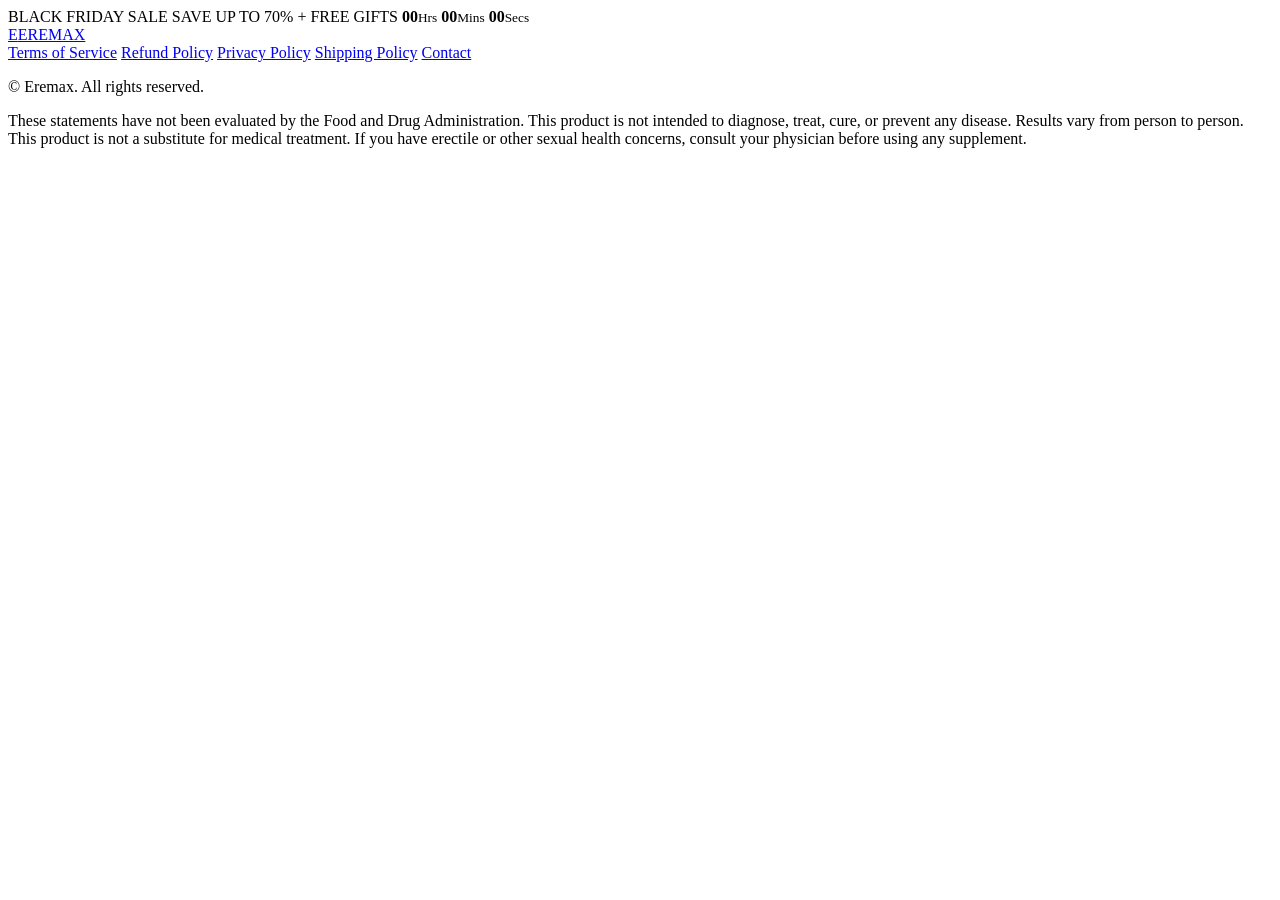
==== index.html @ abb352cf "Eremax quiz funnel: quiz, result, plan, offer and legal pages" ====
<!DOCTYPE html>
<html lang="en">
<head>
  <meta charset="UTF-8" />
  <meta name="viewport" content="width=device-width, initial-scale=1.0" />
  <title>Eremax | Find Your Performance Support</title>
  <meta name="description" content="Take the 60-second Eremax quiz and get a personalized male performance support plan." />
  <meta name="theme-color" content="#0b1220" />
  <meta property="og:title" content="Eremax | Find Your Performance Support" />
  <meta property="og:description" content="Take the 60-second quiz and get your personalized plan." />
  <link rel="preconnect" href="https://fonts.googleapis.com" />
  <link rel="preconnect" href="https://fonts.gstatic.com" crossorigin />
  <link href="https://fonts.googleapis.com/css2?family=Inter:wght@400;500;600;700;800;900&display=swap" rel="stylesheet" />
  <link rel="stylesheet" href="style.css" />
  <!-- Pixels / GTM / RedTrack: paste your scripts here -->
</head>
<body>
  <div class="promo-bar">
    <span class="promo-tag">BLACK FRIDAY SALE</span>
    <span class="promo-text">SAVE UP TO 70% + FREE GIFTS</span>
    <span class="countdown" id="countdown">
      <b id="cd-h">00</b><small>Hrs</small>
      <b id="cd-m">00</b><small>Mins</small>
      <b id="cd-s">00</b><small>Secs</small>
    </span>
  </div>

  <header class="site-header">
    <button class="back-btn" id="backBtn" aria-label="Go back" hidden>&#8592;</button>
    <a class="logo" href="#" aria-label="Eremax">
      <span class="logo-mark">E</span><span class="logo-text">EREMAX</span>
    </a>
    <span class="step-count" id="stepCount"></span>
  </header>

  <div class="progress"><div class="progress-fill" id="progressFill"></div></div>

  <main class="quiz" id="app" aria-live="polite"></main>

  <footer class="site-footer">
    <nav class="footer-links">
      <a href="legal/terms.html">Terms of Service</a>
      <a href="legal/refund.html">Refund Policy</a>
      <a href="legal/privacy.html">Privacy Policy</a>
      <a href="legal/shipping.html">Shipping Policy</a>
      <a href="mailto:support@eremax.com">Contact</a>
    </nav>
    <p class="company">© <span id="year"></span> Eremax. All rights reserved.</p>
    <p class="disclaimer">
      These statements have not been evaluated by the Food and Drug Administration. This product is not
      intended to diagnose, treat, cure, or prevent any disease. Results vary from person to person. This
      product is not a substitute for medical treatment. If you have erectile or other sexual health
      concerns, consult your physician before using any supplement.
    </p>
  </footer>

  <script src="config.js"></script>
  <script src="script.js"></script>
</body>
</html>
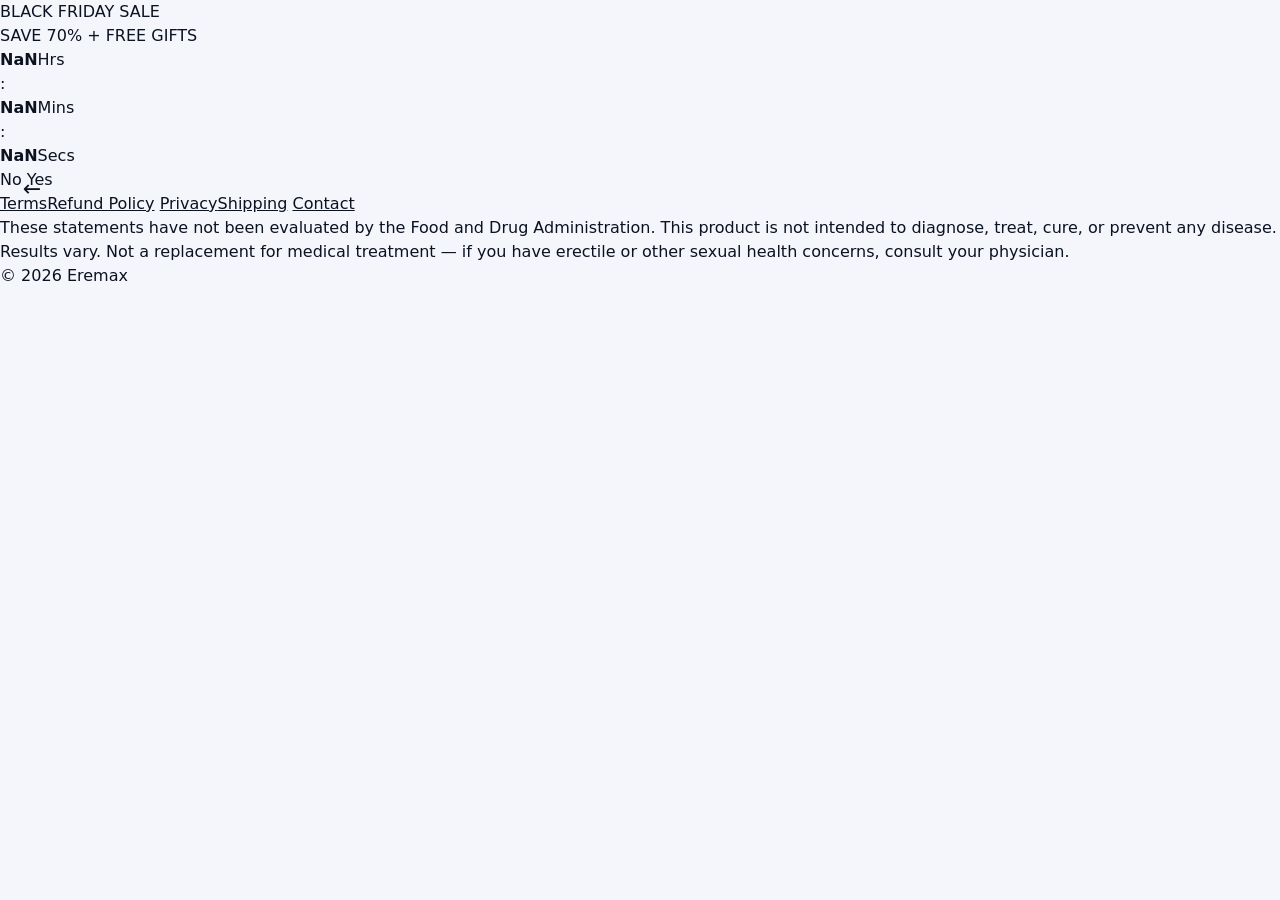
==== commit b9c17060: "Redesign to match reference quiz: config, assets, layout" ====
--- a/index.html
+++ b/index.html
@@ -3,58 +3,65 @@
 <head>
   <meta charset="UTF-8" />
   <meta name="viewport" content="width=device-width, initial-scale=1.0" />
-  <title>Eremax | Find Your Performance Support</title>
-  <meta name="description" content="Take the 60-second Eremax quiz and get a personalized male performance support plan." />
-  <meta name="theme-color" content="#0b1220" />
-  <meta property="og:title" content="Eremax | Find Your Performance Support" />
+  <title>Find Your Performance Support Quiz | Eremax</title>
+  <meta name="description" content="Take the 60-second Eremax quiz and get your personalized performance plan." />
+  <meta name="theme-color" content="#000000" />
+  <meta property="og:title" content="Find Your Performance Support Quiz | Eremax" />
   <meta property="og:description" content="Take the 60-second quiz and get your personalized plan." />
   <link rel="preconnect" href="https://fonts.googleapis.com" />
   <link rel="preconnect" href="https://fonts.gstatic.com" crossorigin />
-  <link href="https://fonts.googleapis.com/css2?family=Inter:wght@400;500;600;700;800;900&display=swap" rel="stylesheet" />
+  <link href="https://fonts.googleapis.com/css2?family=Montserrat:wght@400;500;600;700;800;900&family=Figtree:wght@400;600;700&display=swap" rel="stylesheet" />
   <link rel="stylesheet" href="style.css" />
   <!-- Pixels / GTM / RedTrack: paste your scripts here -->
 </head>
 <body>
-  <div class="promo-bar">
-    <span class="promo-tag">BLACK FRIDAY SALE</span>
-    <span class="promo-text">SAVE UP TO 70% + FREE GIFTS</span>
-    <span class="countdown" id="countdown">
-      <b id="cd-h">00</b><small>Hrs</small>
-      <b id="cd-m">00</b><small>Mins</small>
-      <b id="cd-s">00</b><small>Secs</small>
-    </span>
+  <div class="sale-banner">
+    <div class="sale-banner__content">
+      <p class="sale-banner__heading">BLACK FRIDAY SALE</p>
+      <div class="sale-banner__gold">SAVE 70% + FREE GIFTS</div>
+    </div>
+    <div class="sale-banner__timer" aria-label="Sale countdown">
+      <div class="timer-part"><strong id="cd-h">02</strong><span>Hrs</span></div>
+      <span class="timer-sep">:</span>
+      <div class="timer-part"><strong id="cd-m">00</strong><span>Mins</span></div>
+      <span class="timer-sep">:</span>
+      <div class="timer-part"><strong id="cd-s">00</strong><span>Secs</span></div>
+    </div>
   </div>
 
-  <header class="site-header">
-    <button class="back-btn" id="backBtn" aria-label="Go back" hidden>&#8592;</button>
-    <a class="logo" href="#" aria-label="Eremax">
-      <span class="logo-mark">E</span><span class="logo-text">EREMAX</span>
-    </a>
-    <span class="step-count" id="stepCount"></span>
-  </header>
+  <div class="quiz-wrapper" id="quiz">
+    <div class="quiz-logo" id="logo"></div>
+    <div class="progress-bar-container"><div class="progress-bar-fill" id="progressFill"></div></div>
+    <button class="back-btn" id="backBtn" aria-label="Go back">&#8592;</button>
+    <div id="stepHost" class="step-host"></div>
+  </div>
 
-  <div class="progress"><div class="progress-fill" id="progressFill"></div></div>
+  <div class="modal-overlay" id="modalOverlay">
+    <div class="modal-box">
+      <div class="modal-text" id="modalText"></div>
+      <div class="modal-buttons">
+        <button class="modal-btn" data-answer="no">No</button>
+        <button class="modal-btn" data-answer="yes">Yes</button>
+      </div>
+    </div>
+  </div>
 
-  <main class="quiz" id="app" aria-live="polite"></main>
-
-  <footer class="site-footer">
-    <nav class="footer-links">
-      <a href="legal/terms.html">Terms of Service</a>
-      <a href="legal/refund.html">Refund Policy</a>
-      <a href="legal/privacy.html">Privacy Policy</a>
-      <a href="legal/shipping.html">Shipping Policy</a>
+  <footer class="quiz-footer">
+    <nav>
+      <a href="legal/terms.html">Terms</a><a href="legal/refund.html">Refund Policy</a>
+      <a href="legal/privacy.html">Privacy</a><a href="legal/shipping.html">Shipping</a>
       <a href="mailto:support@eremax.com">Contact</a>
     </nav>
-    <p class="company">© <span id="year"></span> Eremax. All rights reserved.</p>
-    <p class="disclaimer">
-      These statements have not been evaluated by the Food and Drug Administration. This product is not
-      intended to diagnose, treat, cure, or prevent any disease. Results vary from person to person. This
-      product is not a substitute for medical treatment. If you have erectile or other sexual health
-      concerns, consult your physician before using any supplement.
+    <p>
+      These statements have not been evaluated by the Food and Drug Administration. This product is not intended to
+      diagnose, treat, cure, or prevent any disease. Results vary. Not a replacement for medical treatment — if you have
+      erectile or other sexual health concerns, consult your physician.
     </p>
+    <p>© <span id="year"></span> Eremax</p>
   </footer>
 
   <script src="config.js"></script>
+  <script src="assets.js"></script>
   <script src="script.js"></script>
 </body>
 </html>
--- a/style.css
+++ b/style.css
@@ -0,0 +1,167 @@
+:root {
+  --bg: #f4f6fb;
+  --ink: #0b1220;
+  --muted: #5b6475;
+  --card: #ffffff;
+  --line: #e3e7ef;
+  --brand: #0b1220;
+  --accent: #ff5a1f;
+  --accent-2: #ff8a3d;
+  --ok: #16a34a;
+  --radius: 16px;
+}
+* { box-sizing: border-box; margin: 0; padding: 0; }
+html { -webkit-text-size-adjust: 100%; }
+body { font-family: "Inter", system-ui, -apple-system, sans-serif; background: var(--bg); color: var(--ink); line-height: 1.5; }
+button { font: inherit; cursor: pointer; border: 0; background: none; color: inherit; }
+a { color: inherit; }
+
+/* Promo bar */
+.promo-bar { background: linear-gradient(90deg, #111827, #1f2937); color: #fff; display: flex; flex-wrap: wrap; align-items: center; justify-content: center; gap: 8px 14px; padding: 8px 12px; font-size: 13px; font-weight: 700; letter-spacing: .3px; }
+.promo-tag { background: var(--accent); padding: 2px 8px; border-radius: 4px; font-size: 11px; }
+.countdown { display: inline-flex; align-items: baseline; gap: 3px; }
+.countdown b { background: #fff; color: var(--ink); border-radius: 4px; padding: 1px 6px; font-variant-numeric: tabular-nums; }
+.countdown small { font-size: 10px; opacity: .75; margin-right: 4px; font-weight: 500; }
+
+/* Header */
+.site-header { position: relative; display: flex; align-items: center; justify-content: center; height: 60px; background: #fff; border-bottom: 1px solid var(--line); }
+.logo { display: flex; align-items: center; gap: 8px; text-decoration: none; }
+.logo-mark { width: 32px; height: 32px; border-radius: 9px; background: linear-gradient(135deg, var(--accent), var(--accent-2)); color: #fff; display: grid; place-items: center; font-weight: 900; }
+.logo-text { font-weight: 900; letter-spacing: 3px; font-size: 18px; }
+.back-btn { position: absolute; left: 12px; font-size: 22px; width: 40px; height: 40px; border-radius: 50%; }
+.back-btn:hover { background: var(--bg); }
+.step-count { position: absolute; right: 16px; font-size: 13px; color: var(--muted); font-weight: 600; }
+.progress { height: 5px; background: var(--line); }
+.progress-fill { height: 100%; width: 0; background: linear-gradient(90deg, var(--accent), var(--accent-2)); transition: width .4s ease; }
+
+/* Card */
+.quiz { max-width: 640px; margin: 0 auto; padding: 24px 16px 48px; min-height: 70vh; }
+.card { background: var(--card); border-radius: var(--radius); padding: 28px 22px; box-shadow: 0 6px 24px rgba(11,18,32,.06); }
+.fade-in { animation: fade .35s ease; }
+@keyframes fade { from { opacity: 0; transform: translateY(8px); } to { opacity: 1; transform: none; } }
+.q-title { font-size: clamp(22px, 5vw, 28px); line-height: 1.2; font-weight: 800; text-align: center; margin-bottom: 8px; }
+.q-sub { text-align: center; color: var(--muted); margin-bottom: 18px; }
+.eyebrow { display: block; text-align: center; font-size: 12px; font-weight: 800; letter-spacing: 1.5px; color: var(--accent); margin-bottom: 8px; }
+
+/* Options */
+.options { display: flex; flex-direction: column; gap: 10px; margin-top: 18px; }
+.options.grid { display: grid; grid-template-columns: 1fr 1fr; }
+.opt { display: flex; align-items: center; gap: 12px; text-align: left; padding: 15px 16px; border: 2px solid var(--line); border-radius: 12px; background: #fff; font-weight: 600; transition: border-color .15s, background .15s, transform .1s; }
+.opt:hover { border-color: #c9d0dd; }
+.opt:active { transform: scale(.99); }
+.opt.selected { border-color: var(--accent); background: #fff5f0; }
+.opt-icon { font-size: 22px; width: 30px; text-align: center; flex-shrink: 0; }
+.opt-label { flex: 1; }
+.opt-arrow { color: #aab2c0; font-size: 22px; }
+.opt .box { width: 22px; height: 22px; border-radius: 6px; border: 2px solid #c9d0dd; flex-shrink: 0; }
+.opt.selected .box { background: var(--accent); border-color: var(--accent); box-shadow: inset 0 0 0 3px #fff; }
+.why { margin-top: 18px; background: var(--bg); border-radius: 10px; padding: 10px 14px; font-size: 14px; color: var(--muted); }
+.why summary { font-weight: 700; color: var(--ink); cursor: pointer; }
+.why p { margin-top: 6px; }
+
+/* CTA */
+.cta { display: block; width: 100%; margin-top: 22px; padding: 17px; border-radius: 12px; background: linear-gradient(90deg, var(--accent), var(--accent-2)); color: #fff; font-weight: 800; font-size: 17px; text-align: center; text-decoration: none; box-shadow: 0 8px 20px rgba(255,90,31,.3); transition: transform .1s, opacity .2s; }
+.cta:hover { transform: translateY(-1px); }
+.cta:disabled { opacity: .45; cursor: not-allowed; box-shadow: none; transform: none; }
+.pulse { animation: pulse 1.8s infinite; }
+@keyframes pulse { 0%,100% { box-shadow: 0 0 0 0 rgba(255,90,31,.45); } 50% { box-shadow: 0 0 0 12px rgba(255,90,31,0); } }
+
+/* Info screens */
+.info { text-align: center; }
+.info-art { font-size: 56px; margin-bottom: 6px; }
+.info-body { color: var(--muted); margin-top: 10px; }
+.info-body p { margin-bottom: 14px; }
+.checks { list-style: none; text-align: left; display: inline-flex; flex-direction: column; gap: 8px; }
+.checks li::before { content: "✔"; color: var(--ok); font-weight: 900; margin-right: 8px; }
+.proof-grid { display: grid; grid-template-columns: 1fr 1fr; gap: 10px; text-align: left; }
+.proof-card { border: 1px solid var(--line); border-radius: 12px; padding: 14px; font-size: 14px; color: var(--ink); }
+.proof-card .stars { color: #f59e0b; letter-spacing: 2px; }
+.proof-card span { display: block; color: var(--muted); font-size: 12px; margin-top: 6px; }
+.compare { display: grid; grid-template-columns: 1fr 1fr; gap: 10px; text-align: left; }
+.compare .col { border-radius: 12px; padding: 14px; }
+.compare h4 { font-size: 14px; margin-bottom: 8px; color: var(--ink); }
+.compare ul { list-style: none; font-size: 14px; display: grid; gap: 6px; }
+.compare .bad { background: #fef2f2; } .compare .bad li::before { content: "✖ "; color: #dc2626; }
+.compare .good { background: #f0fdf4; } .compare .good li::before { content: "✔ "; color: var(--ok); }
+
+/* Loading */
+.ring { position: relative; width: 150px; height: 150px; margin: 24px auto; }
+.ring svg { transform: rotate(-90deg); width: 100%; height: 100%; }
+.ring circle { fill: none; stroke-width: 10; }
+.ring-bg { stroke: var(--line); }
+.ring-fg { stroke: var(--accent); stroke-linecap: round; transition: stroke-dashoffset .1s linear; }
+.ring span { position: absolute; inset: 0; display: grid; place-items: center; font-size: 28px; font-weight: 800; }
+.load-steps { list-style: none; display: grid; gap: 10px; max-width: 320px; margin: 0 auto; }
+.load-steps li { color: var(--muted); padding-left: 28px; position: relative; }
+.load-steps li::before { content: ""; position: absolute; left: 0; top: 3px; width: 18px; height: 18px; border-radius: 50%; border: 2px solid var(--line); }
+.load-steps li.done { color: var(--ink); font-weight: 600; }
+.load-steps li.done::before { background: var(--ok); border-color: var(--ok); }
+
+/* Result */
+.level-box { border: 1px solid var(--line); border-radius: 14px; padding: 18px; margin-top: 16px; }
+.level-head { display: flex; justify-content: space-between; align-items: center; margin-bottom: 14px; font-weight: 600; }
+.lvl { padding: 3px 12px; border-radius: 999px; color: #fff; font-size: 14px; }
+.lvl-0 { background: #dc2626; } .lvl-1 { background: #f59e0b; } .lvl-2 { background: #3b82f6; } .lvl-3 { background: var(--ok); }
+.meter { position: relative; display: grid; grid-template-columns: repeat(4, 1fr); gap: 4px; margin: 28px 0 16px; }
+.seg { height: 10px; border-radius: 6px; position: relative; }
+.seg:nth-child(1) { background: #fca5a5; } .seg:nth-child(2) { background: #fcd34d; } .seg:nth-child(3) { background: #93c5fd; } .seg:nth-child(4) { background: #86efac; }
+.seg span { position: absolute; top: 14px; left: 0; right: 0; text-align: center; font-size: 12px; color: var(--muted); }
+.seg.on span { color: var(--ink); font-weight: 800; }
+.pin { position: absolute; top: -24px; transform: translateX(-50%); font-size: 12px; font-weight: 800; color: var(--ink); white-space: nowrap; }
+.level-box p { margin-top: 26px; color: var(--muted); font-size: 15px; }
+.facts { display: grid; grid-template-columns: repeat(auto-fit, minmax(150px, 1fr)); gap: 10px; margin-top: 14px; }
+.facts div { background: var(--bg); border-radius: 12px; padding: 12px; }
+.facts small { display: block; color: var(--muted); font-size: 12px; }
+.next { margin-top: 16px; background: #fff5f0; border: 1px dashed var(--accent); border-radius: 12px; padding: 12px 14px; font-size: 15px; }
+
+/* Plan */
+.timeline { list-style: none; margin-top: 18px; border-left: 3px solid var(--line); padding-left: 20px; display: grid; gap: 16px; }
+.timeline li { position: relative; }
+.timeline li::before { content: ""; position: absolute; left: -29px; top: 4px; width: 15px; height: 15px; border-radius: 50%; background: #fff; border: 3px solid var(--accent); }
+.timeline b { display: block; }
+.timeline span { color: var(--muted); font-size: 15px; }
+.timeline .goal::before { background: var(--accent); }
+
+/* Offer */
+.offer { padding: 22px 16px; }
+.offer-banner { background: #111827; color: #fff; text-align: center; border-radius: 10px; padding: 10px; font-weight: 700; font-size: 14px; margin-bottom: 18px; }
+.packages { display: grid; gap: 14px; margin-top: 10px; }
+.pkg { position: relative; border: 2px solid var(--line); border-radius: 16px; padding: 22px 16px 16px; text-align: center; background: #fff; }
+.pkg.hl { border-color: var(--accent); box-shadow: 0 10px 30px rgba(255,90,31,.15); }
+.pkg-badge { position: absolute; top: -12px; left: 50%; transform: translateX(-50%); background: var(--accent); color: #fff; font-size: 11px; font-weight: 800; letter-spacing: 1px; padding: 4px 12px; border-radius: 999px; }
+.pkg h3 { font-size: 20px; }
+.supply { color: var(--muted); font-size: 14px; }
+.bottles { font-size: 30px; margin: 8px 0; letter-spacing: -6px; }
+.price s { color: #9aa3b2; font-size: 18px; }
+.price b { font-size: 34px; font-weight: 900; }
+.per { color: var(--muted); font-size: 14px; }
+.pkg-list { list-style: none; font-size: 14px; display: grid; gap: 4px; margin-top: 10px; }
+.pkg-list li::before { content: "✔ "; color: var(--ok); font-weight: 900; }
+.pkg .cta { margin-top: 14px; }
+.secure { font-size: 12px; color: var(--muted); margin-top: 8px; }
+.guarantee { display: flex; gap: 14px; align-items: center; margin-top: 22px; background: var(--bg); border-radius: 14px; padding: 16px; }
+.seal { width: 74px; height: 74px; flex-shrink: 0; border-radius: 50%; background: linear-gradient(135deg, #f59e0b, #d97706); color: #fff; display: grid; place-items: center; align-content: center; font-weight: 900; font-size: 24px; line-height: 1; }
+.seal small { font-size: 11px; }
+.guarantee p { color: var(--muted); font-size: 14px; }
+.faq { margin-top: 22px; }
+.faq h3 { margin-bottom: 8px; }
+.faq details { border-bottom: 1px solid var(--line); padding: 12px 0; }
+.faq summary { font-weight: 700; cursor: pointer; }
+.faq p { color: var(--muted); margin-top: 6px; font-size: 15px; }
+
+@media (min-width: 720px) {
+  .quiz { max-width: 680px; }
+  .card.offer { max-width: none; }
+  .packages { grid-template-columns: repeat(3, 1fr); align-items: stretch; }
+  .pkg.hl { transform: scale(1.04); }
+}
+@media (max-width: 420px) {
+  .options.grid { grid-template-columns: 1fr; }
+  .proof-grid, .compare { grid-template-columns: 1fr; }
+}
+
+/* Footer */
+.site-footer { background: #0b1220; color: #a9b2c3; padding: 30px 18px; text-align: center; font-size: 13px; }
+.footer-links { display: flex; flex-wrap: wrap; justify-content: center; gap: 8px 18px; margin-bottom: 12px; }
+.footer-links a { color: #e5e9f0; text-decoration: none; }
+.disclaimer { max-width: 720px; margin: 12px auto 0; font-size: 11px; line-height: 1.6; opacity: .8; }
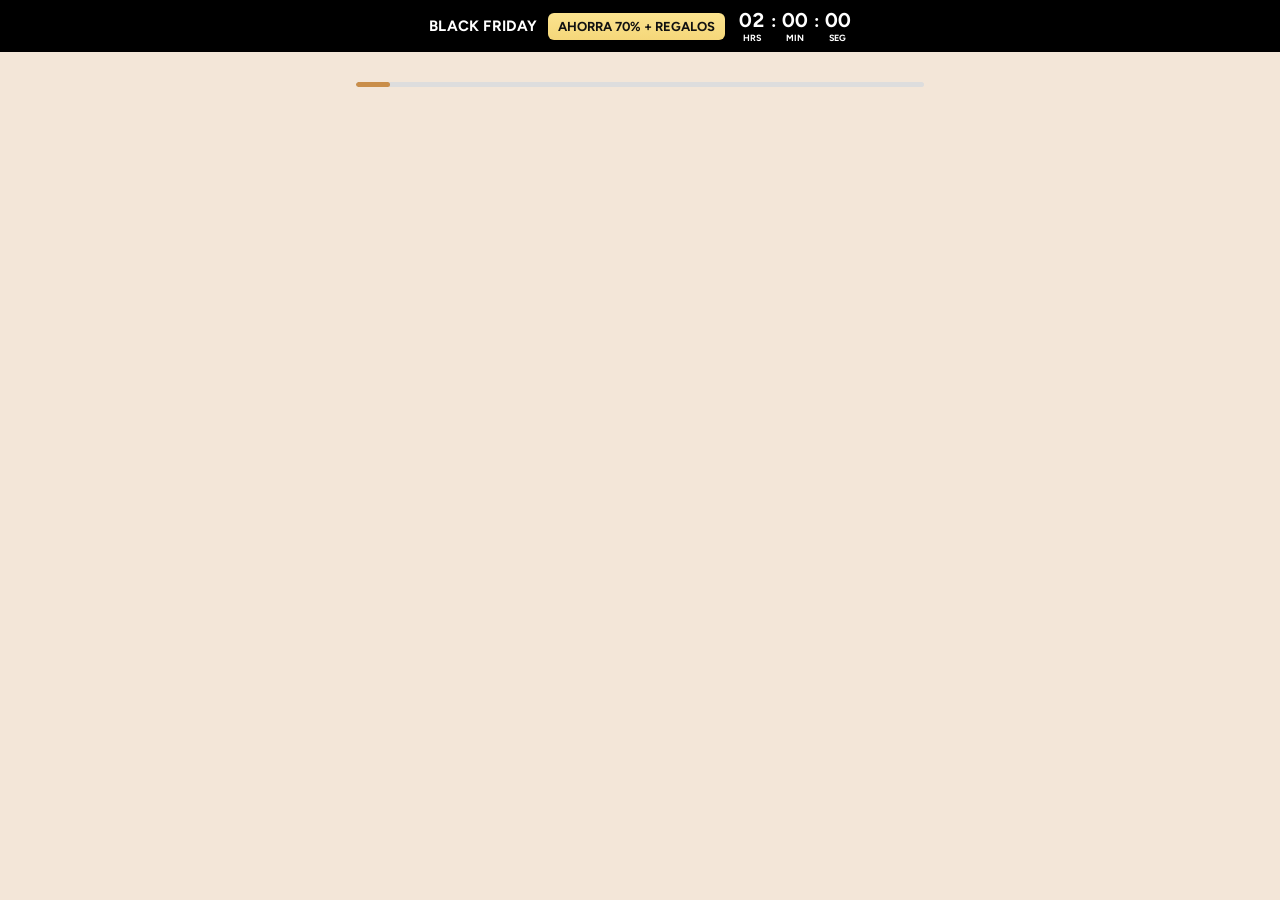
==== commit cdebcff9: "Versão em espanhol + ajustes nas etapas 1, 2, 10, 14 e 16" ====
--- a/index.html
+++ b/index.html
@@ -1,38 +1,38 @@
 <!DOCTYPE html>
-<html lang="en">
+<html lang="es">
 <head>
   <meta charset="UTF-8" />
   <meta name="viewport" content="width=device-width, initial-scale=1.0" />
-  <title>Find Your Performance Support Quiz | Eremax</title>
-  <meta name="description" content="Take the 60-second Eremax quiz and get your personalized performance plan." />
+  <title>Quiz: Encuentra tu apoyo de rendimiento | Eremax</title>
+  <meta name="description" content="Responde el quiz de 60 segundos y recibe tu plan de rendimiento personalizado." />
   <meta name="theme-color" content="#000000" />
-  <meta property="og:title" content="Find Your Performance Support Quiz | Eremax" />
-  <meta property="og:description" content="Take the 60-second quiz and get your personalized plan." />
+  <meta property="og:title" content="Quiz: Encuentra tu apoyo de rendimiento | Eremax" />
+  <meta property="og:description" content="Responde el quiz de 60 segundos y recibe tu plan personalizado." />
   <link rel="preconnect" href="https://fonts.googleapis.com" />
   <link rel="preconnect" href="https://fonts.gstatic.com" crossorigin />
   <link href="https://fonts.googleapis.com/css2?family=Montserrat:wght@400;500;600;700;800;900&family=Figtree:wght@400;600;700&display=swap" rel="stylesheet" />
   <link rel="stylesheet" href="style.css" />
-  <!-- Pixels / GTM / RedTrack: paste your scripts here -->
+  <!-- Pixel / GTM / RedTrack: pega tus scripts aquí -->
 </head>
 <body>
   <div class="sale-banner">
     <div class="sale-banner__content">
-      <p class="sale-banner__heading">BLACK FRIDAY SALE</p>
-      <div class="sale-banner__gold">SAVE 70% + FREE GIFTS</div>
+      <p class="sale-banner__heading">BLACK FRIDAY</p>
+      <div class="sale-banner__gold">AHORRA 70% + REGALOS</div>
     </div>
-    <div class="sale-banner__timer" aria-label="Sale countdown">
+    <div class="sale-banner__timer" aria-label="Cuenta regresiva">
       <div class="timer-part"><strong id="cd-h">02</strong><span>Hrs</span></div>
       <span class="timer-sep">:</span>
-      <div class="timer-part"><strong id="cd-m">00</strong><span>Mins</span></div>
+      <div class="timer-part"><strong id="cd-m">00</strong><span>Min</span></div>
       <span class="timer-sep">:</span>
-      <div class="timer-part"><strong id="cd-s">00</strong><span>Secs</span></div>
+      <div class="timer-part"><strong id="cd-s">00</strong><span>Seg</span></div>
     </div>
   </div>
 
   <div class="quiz-wrapper" id="quiz">
     <div class="quiz-logo" id="logo"></div>
     <div class="progress-bar-container"><div class="progress-bar-fill" id="progressFill"></div></div>
-    <button class="back-btn" id="backBtn" aria-label="Go back">&#8592;</button>
+    <button class="back-btn" id="backBtn" aria-label="Volver">&#8592;</button>
     <div id="stepHost" class="step-host"></div>
   </div>
 
@@ -41,24 +41,10 @@
       <div class="modal-text" id="modalText"></div>
       <div class="modal-buttons">
         <button class="modal-btn" data-answer="no">No</button>
-        <button class="modal-btn" data-answer="yes">Yes</button>
+        <button class="modal-btn" data-answer="si">Sí</button>
       </div>
     </div>
   </div>
-
-  <footer class="quiz-footer">
-    <nav>
-      <a href="legal/terms.html">Terms</a><a href="legal/refund.html">Refund Policy</a>
-      <a href="legal/privacy.html">Privacy</a><a href="legal/shipping.html">Shipping</a>
-      <a href="mailto:support@eremax.com">Contact</a>
-    </nav>
-    <p>
-      These statements have not been evaluated by the Food and Drug Administration. This product is not intended to
-      diagnose, treat, cure, or prevent any disease. Results vary. Not a replacement for medical treatment — if you have
-      erectile or other sexual health concerns, consult your physician.
-    </p>
-    <p>© <span id="year"></span> Eremax</p>
-  </footer>
 
   <script src="config.js"></script>
   <script src="assets.js"></script>
--- a/style.css
+++ b/style.css
@@ -1,167 +1,225 @@
+/* ===== EREMAX QUIZ — design tokens ===== */
 :root {
-  --bg: #f4f6fb;
-  --ink: #0b1220;
-  --muted: #5b6475;
-  --card: #ffffff;
-  --line: #e3e7ef;
-  --brand: #0b1220;
-  --accent: #ff5a1f;
-  --accent-2: #ff8a3d;
-  --ok: #16a34a;
-  --radius: 16px;
+  --bg: #F3E6D8;
+  --gold: #C98E4A;
+  --gold-light: #F5D77A;
+  --ink: #000;
+  --muted: #555;
+  --line: #e0e0e0;
+  --green: #4caf50;
+  --red: #e53e3e;
 }
-* { box-sizing: border-box; margin: 0; padding: 0; }
-html { -webkit-text-size-adjust: 100%; }
-body { font-family: "Inter", system-ui, -apple-system, sans-serif; background: var(--bg); color: var(--ink); line-height: 1.5; }
-button { font: inherit; cursor: pointer; border: 0; background: none; color: inherit; }
-a { color: inherit; }
-
-/* Promo bar */
-.promo-bar { background: linear-gradient(90deg, #111827, #1f2937); color: #fff; display: flex; flex-wrap: wrap; align-items: center; justify-content: center; gap: 8px 14px; padding: 8px 12px; font-size: 13px; font-weight: 700; letter-spacing: .3px; }
-.promo-tag { background: var(--accent); padding: 2px 8px; border-radius: 4px; font-size: 11px; }
-.countdown { display: inline-flex; align-items: baseline; gap: 3px; }
-.countdown b { background: #fff; color: var(--ink); border-radius: 4px; padding: 1px 6px; font-variant-numeric: tabular-nums; }
-.countdown small { font-size: 10px; opacity: .75; margin-right: 4px; font-weight: 500; }
-
-/* Header */
-.site-header { position: relative; display: flex; align-items: center; justify-content: center; height: 60px; background: #fff; border-bottom: 1px solid var(--line); }
-.logo { display: flex; align-items: center; gap: 8px; text-decoration: none; }
-.logo-mark { width: 32px; height: 32px; border-radius: 9px; background: linear-gradient(135deg, var(--accent), var(--accent-2)); color: #fff; display: grid; place-items: center; font-weight: 900; }
-.logo-text { font-weight: 900; letter-spacing: 3px; font-size: 18px; }
-.back-btn { position: absolute; left: 12px; font-size: 22px; width: 40px; height: 40px; border-radius: 50%; }
-.back-btn:hover { background: var(--bg); }
-.step-count { position: absolute; right: 16px; font-size: 13px; color: var(--muted); font-weight: 600; }
-.progress { height: 5px; background: var(--line); }
-.progress-fill { height: 100%; width: 0; background: linear-gradient(90deg, var(--accent), var(--accent-2)); transition: width .4s ease; }
-
-/* Card */
-.quiz { max-width: 640px; margin: 0 auto; padding: 24px 16px 48px; min-height: 70vh; }
-.card { background: var(--card); border-radius: var(--radius); padding: 28px 22px; box-shadow: 0 6px 24px rgba(11,18,32,.06); }
-.fade-in { animation: fade .35s ease; }
-@keyframes fade { from { opacity: 0; transform: translateY(8px); } to { opacity: 1; transform: none; } }
-.q-title { font-size: clamp(22px, 5vw, 28px); line-height: 1.2; font-weight: 800; text-align: center; margin-bottom: 8px; }
-.q-sub { text-align: center; color: var(--muted); margin-bottom: 18px; }
-.eyebrow { display: block; text-align: center; font-size: 12px; font-weight: 800; letter-spacing: 1.5px; color: var(--accent); margin-bottom: 8px; }
-
-/* Options */
-.options { display: flex; flex-direction: column; gap: 10px; margin-top: 18px; }
-.options.grid { display: grid; grid-template-columns: 1fr 1fr; }
-.opt { display: flex; align-items: center; gap: 12px; text-align: left; padding: 15px 16px; border: 2px solid var(--line); border-radius: 12px; background: #fff; font-weight: 600; transition: border-color .15s, background .15s, transform .1s; }
-.opt:hover { border-color: #c9d0dd; }
-.opt:active { transform: scale(.99); }
-.opt.selected { border-color: var(--accent); background: #fff5f0; }
-.opt-icon { font-size: 22px; width: 30px; text-align: center; flex-shrink: 0; }
-.opt-label { flex: 1; }
-.opt-arrow { color: #aab2c0; font-size: 22px; }
-.opt .box { width: 22px; height: 22px; border-radius: 6px; border: 2px solid #c9d0dd; flex-shrink: 0; }
-.opt.selected .box { background: var(--accent); border-color: var(--accent); box-shadow: inset 0 0 0 3px #fff; }
-.why { margin-top: 18px; background: var(--bg); border-radius: 10px; padding: 10px 14px; font-size: 14px; color: var(--muted); }
-.why summary { font-weight: 700; color: var(--ink); cursor: pointer; }
-.why p { margin-top: 6px; }
-
-/* CTA */
-.cta { display: block; width: 100%; margin-top: 22px; padding: 17px; border-radius: 12px; background: linear-gradient(90deg, var(--accent), var(--accent-2)); color: #fff; font-weight: 800; font-size: 17px; text-align: center; text-decoration: none; box-shadow: 0 8px 20px rgba(255,90,31,.3); transition: transform .1s, opacity .2s; }
-.cta:hover { transform: translateY(-1px); }
-.cta:disabled { opacity: .45; cursor: not-allowed; box-shadow: none; transform: none; }
-.pulse { animation: pulse 1.8s infinite; }
-@keyframes pulse { 0%,100% { box-shadow: 0 0 0 0 rgba(255,90,31,.45); } 50% { box-shadow: 0 0 0 12px rgba(255,90,31,0); } }
-
-/* Info screens */
-.info { text-align: center; }
-.info-art { font-size: 56px; margin-bottom: 6px; }
-.info-body { color: var(--muted); margin-top: 10px; }
-.info-body p { margin-bottom: 14px; }
-.checks { list-style: none; text-align: left; display: inline-flex; flex-direction: column; gap: 8px; }
-.checks li::before { content: "✔"; color: var(--ok); font-weight: 900; margin-right: 8px; }
-.proof-grid { display: grid; grid-template-columns: 1fr 1fr; gap: 10px; text-align: left; }
-.proof-card { border: 1px solid var(--line); border-radius: 12px; padding: 14px; font-size: 14px; color: var(--ink); }
-.proof-card .stars { color: #f59e0b; letter-spacing: 2px; }
-.proof-card span { display: block; color: var(--muted); font-size: 12px; margin-top: 6px; }
-.compare { display: grid; grid-template-columns: 1fr 1fr; gap: 10px; text-align: left; }
-.compare .col { border-radius: 12px; padding: 14px; }
-.compare h4 { font-size: 14px; margin-bottom: 8px; color: var(--ink); }
-.compare ul { list-style: none; font-size: 14px; display: grid; gap: 6px; }
-.compare .bad { background: #fef2f2; } .compare .bad li::before { content: "✖ "; color: #dc2626; }
-.compare .good { background: #f0fdf4; } .compare .good li::before { content: "✔ "; color: var(--ok); }
-
-/* Loading */
-.ring { position: relative; width: 150px; height: 150px; margin: 24px auto; }
-.ring svg { transform: rotate(-90deg); width: 100%; height: 100%; }
-.ring circle { fill: none; stroke-width: 10; }
-.ring-bg { stroke: var(--line); }
-.ring-fg { stroke: var(--accent); stroke-linecap: round; transition: stroke-dashoffset .1s linear; }
-.ring span { position: absolute; inset: 0; display: grid; place-items: center; font-size: 28px; font-weight: 800; }
-.load-steps { list-style: none; display: grid; gap: 10px; max-width: 320px; margin: 0 auto; }
-.load-steps li { color: var(--muted); padding-left: 28px; position: relative; }
-.load-steps li::before { content: ""; position: absolute; left: 0; top: 3px; width: 18px; height: 18px; border-radius: 50%; border: 2px solid var(--line); }
-.load-steps li.done { color: var(--ink); font-weight: 600; }
-.load-steps li.done::before { background: var(--ok); border-color: var(--ok); }
-
-/* Result */
-.level-box { border: 1px solid var(--line); border-radius: 14px; padding: 18px; margin-top: 16px; }
-.level-head { display: flex; justify-content: space-between; align-items: center; margin-bottom: 14px; font-weight: 600; }
-.lvl { padding: 3px 12px; border-radius: 999px; color: #fff; font-size: 14px; }
-.lvl-0 { background: #dc2626; } .lvl-1 { background: #f59e0b; } .lvl-2 { background: #3b82f6; } .lvl-3 { background: var(--ok); }
-.meter { position: relative; display: grid; grid-template-columns: repeat(4, 1fr); gap: 4px; margin: 28px 0 16px; }
-.seg { height: 10px; border-radius: 6px; position: relative; }
-.seg:nth-child(1) { background: #fca5a5; } .seg:nth-child(2) { background: #fcd34d; } .seg:nth-child(3) { background: #93c5fd; } .seg:nth-child(4) { background: #86efac; }
-.seg span { position: absolute; top: 14px; left: 0; right: 0; text-align: center; font-size: 12px; color: var(--muted); }
-.seg.on span { color: var(--ink); font-weight: 800; }
-.pin { position: absolute; top: -24px; transform: translateX(-50%); font-size: 12px; font-weight: 800; color: var(--ink); white-space: nowrap; }
-.level-box p { margin-top: 26px; color: var(--muted); font-size: 15px; }
-.facts { display: grid; grid-template-columns: repeat(auto-fit, minmax(150px, 1fr)); gap: 10px; margin-top: 14px; }
-.facts div { background: var(--bg); border-radius: 12px; padding: 12px; }
-.facts small { display: block; color: var(--muted); font-size: 12px; }
-.next { margin-top: 16px; background: #fff5f0; border: 1px dashed var(--accent); border-radius: 12px; padding: 12px 14px; font-size: 15px; }
-
-/* Plan */
-.timeline { list-style: none; margin-top: 18px; border-left: 3px solid var(--line); padding-left: 20px; display: grid; gap: 16px; }
-.timeline li { position: relative; }
-.timeline li::before { content: ""; position: absolute; left: -29px; top: 4px; width: 15px; height: 15px; border-radius: 50%; background: #fff; border: 3px solid var(--accent); }
-.timeline b { display: block; }
-.timeline span { color: var(--muted); font-size: 15px; }
-.timeline .goal::before { background: var(--accent); }
-
-/* Offer */
-.offer { padding: 22px 16px; }
-.offer-banner { background: #111827; color: #fff; text-align: center; border-radius: 10px; padding: 10px; font-weight: 700; font-size: 14px; margin-bottom: 18px; }
-.packages { display: grid; gap: 14px; margin-top: 10px; }
-.pkg { position: relative; border: 2px solid var(--line); border-radius: 16px; padding: 22px 16px 16px; text-align: center; background: #fff; }
-.pkg.hl { border-color: var(--accent); box-shadow: 0 10px 30px rgba(255,90,31,.15); }
-.pkg-badge { position: absolute; top: -12px; left: 50%; transform: translateX(-50%); background: var(--accent); color: #fff; font-size: 11px; font-weight: 800; letter-spacing: 1px; padding: 4px 12px; border-radius: 999px; }
-.pkg h3 { font-size: 20px; }
-.supply { color: var(--muted); font-size: 14px; }
-.bottles { font-size: 30px; margin: 8px 0; letter-spacing: -6px; }
-.price s { color: #9aa3b2; font-size: 18px; }
-.price b { font-size: 34px; font-weight: 900; }
-.per { color: var(--muted); font-size: 14px; }
-.pkg-list { list-style: none; font-size: 14px; display: grid; gap: 4px; margin-top: 10px; }
-.pkg-list li::before { content: "✔ "; color: var(--ok); font-weight: 900; }
-.pkg .cta { margin-top: 14px; }
-.secure { font-size: 12px; color: var(--muted); margin-top: 8px; }
-.guarantee { display: flex; gap: 14px; align-items: center; margin-top: 22px; background: var(--bg); border-radius: 14px; padding: 16px; }
-.seal { width: 74px; height: 74px; flex-shrink: 0; border-radius: 50%; background: linear-gradient(135deg, #f59e0b, #d97706); color: #fff; display: grid; place-items: center; align-content: center; font-weight: 900; font-size: 24px; line-height: 1; }
-.seal small { font-size: 11px; }
-.guarantee p { color: var(--muted); font-size: 14px; }
-.faq { margin-top: 22px; }
-.faq h3 { margin-bottom: 8px; }
-.faq details { border-bottom: 1px solid var(--line); padding: 12px 0; }
-.faq summary { font-weight: 700; cursor: pointer; }
-.faq p { color: var(--muted); margin-top: 6px; font-size: 15px; }
-
-@media (min-width: 720px) {
-  .quiz { max-width: 680px; }
-  .card.offer { max-width: none; }
-  .packages { grid-template-columns: repeat(3, 1fr); align-items: stretch; }
-  .pkg.hl { transform: scale(1.04); }
+*, *::before, *::after { box-sizing: border-box; margin: 0; padding: 0; }
+html, body { min-height: 100vh; background: var(--bg); font-family: 'Montserrat', sans-serif; color: var(--ink); overflow-x: hidden; -webkit-text-size-adjust: 100%; }
+button { font-family: inherit; }
+
+/* ===== SALE BANNER ===== */
+.sale-banner { background: #000; color: #fff; display: flex; align-items: center; justify-content: center; gap: 14px; padding: 10px 12px; flex-wrap: wrap; font-family: 'Figtree', sans-serif; }
+.sale-banner__content { display: flex; align-items: center; gap: 10px; }
+.sale-banner__heading { font-weight: 700; font-size: 15px; letter-spacing: .2px; }
+.sale-banner__gold { background: linear-gradient(180deg, #FBE38E, var(--gold-light)); color: #111; font-weight: 700; font-size: 13px; padding: 6px 10px; border-radius: 6px; white-space: nowrap; }
+.sale-banner__timer { display: flex; align-items: flex-start; gap: 6px; }
+.timer-part { display: flex; flex-direction: column; align-items: center; line-height: 1; }
+.timer-part strong { font-size: 20px; font-weight: 700; font-variant-numeric: tabular-nums; }
+.timer-part span { font-size: 9px; font-weight: 700; text-transform: uppercase; margin-top: 3px; }
+.timer-sep { font-weight: 700; font-size: 18px; }
+
+/* ===== QUIZ CONTAINER ===== */
+.quiz-wrapper { max-width: 600px; margin: 0 auto; min-height: calc(100vh - 58px); display: flex; flex-direction: column; align-items: center; padding: 0 16px 40px; }
+.step-host { width: 100%; display: flex; flex-direction: column; align-items: center; }
+
+/* ===== LOGO ===== */
+.quiz-logo { text-align: center; padding: 18px 0 12px; display: flex; align-items: center; justify-content: center; gap: 6px; }
+.quiz-logo img { height: 28px; width: auto; }
+.logo-word { font-family: Georgia, 'Times New Roman', serif; font-size: 22px; font-weight: 700; letter-spacing: .3px; }
+.logo-mark { width: 24px; height: 20px; }
+
+/* ===== PROGRESS ===== */
+.progress-bar-container { width: 100%; height: 5px; background: #ddd; border-radius: 3px; margin-bottom: 30px; overflow: hidden; }
+.progress-bar-fill { height: 100%; width: 6%; background: var(--gold); border-radius: 3px; transition: width .5s ease; }
+
+/* ===== BACK ===== */
+.back-btn { align-self: flex-start; background: none; border: none; font-size: 22px; cursor: pointer; color: #000; padding: 0 0 10px; visibility: hidden; }
+.back-btn.show { visibility: visible; }
+.back-btn:hover { opacity: .7; }
+
+/* ===== STEP ===== */
+.step { width: 100%; display: flex; flex-direction: column; align-items: center; animation: fadeIn .35s ease; }
+@keyframes fadeIn { from { opacity: 0; transform: translateY(12px); } to { opacity: 1; transform: none; } }
+.step-heading { font-size: 26px; font-weight: 700; text-align: center; margin-bottom: 8px; line-height: 1.3; }
+.step-subtext { font-size: 14px; text-align: center; color: var(--muted); margin-bottom: 20px; line-height: 1.5; max-width: 460px; }
+.spacer { height: 16px; }
+
+/* ===== AGE GRID ===== */
+.age-grid { display: grid; grid-template-columns: repeat(3, minmax(0, 1fr)); gap: 8px; width: 100%; max-width: 590px; }
+.age-card { background: #fff; border: 2px solid var(--line); border-radius: 10px; overflow: hidden; cursor: pointer; transition: border-color .2s, transform .15s; text-align: center; padding: 0; color: inherit; }
+.age-card:hover { border-color: var(--gold); transform: scale(1.01); }
+.age-card.selected { border-color: var(--gold); background: var(--gold); color: #fff; }
+.age-card .age-img { width: 100%; aspect-ratio: 1 / 1; display: block; background: #fff; }
+.age-card img, .age-card svg { width: 100%; height: 100%; object-fit: contain; object-position: center top; display: block; }
+.age-card-label { min-height: 34px; padding: 6px 4px; display: flex; align-items: center; justify-content: center; font-size: 13px; line-height: 1.15; font-weight: 600; font-family: 'Figtree', sans-serif; }
+
+/* ===== OPTIONS ===== */
+.options-list { width: 100%; max-width: 460px; display: flex; flex-direction: column; gap: 10px; }
+.option-item { background: #fff; border: 2px solid var(--line); border-radius: 10px; padding: 14px 16px; cursor: pointer; display: flex; align-items: center; gap: 12px; transition: all .2s; font-size: 15px; font-weight: 600; font-family: 'Figtree', sans-serif; text-align: left; color: inherit; width: 100%; }
+.option-item:hover { border-color: var(--gold); }
+.option-item.selected { background: var(--gold); border-color: var(--gold); color: #fff; }
+.option-item .ico { width: 28px; height: 28px; flex-shrink: 0; display: grid; place-items: center; font-size: 22px; }
+.option-item .ico svg { width: 28px; height: 28px; }
+.option-item.selected .ico svg { stroke: #fff; }
+
+/* ===== CONTINUE ===== */
+.continue-btn { width: 100%; max-width: 460px; background: var(--gold); color: #fff; border: none; border-radius: 6px; padding: 16px; font-size: 16px; font-weight: 600; cursor: pointer; margin-top: 16px; transition: opacity .2s; text-align: center; display: none; }
+.continue-btn:hover { opacity: .9; }
+.continue-btn.visible { display: block; }
+
+/* ===== WHY BOX ===== */
+.why-box { width: 100%; max-width: 460px; background: #fff; border-radius: 10px; padding: 18px 20px; margin-top: 20px; }
+.why-box-label { color: var(--gold); font-size: 14px; font-weight: 700; margin-bottom: 6px; }
+.why-box-text { font-size: 13px; line-height: 1.6; color: #444; }
+
+/* ===== SOCIAL PROOF ===== */
+.social-proof-section { text-align: center; width: 100%; }
+.social-proof-heading { font-size: 30px; font-weight: 900; color: #333; margin-bottom: 4px; line-height: 1.2; }
+.social-proof-sub { font-size: 16px; color: #333; margin: 8px 0 20px; }
+.social-proof-wrapper { display: flex; flex-wrap: wrap; justify-content: space-between; }
+.social-proof-img { width: 48.5%; aspect-ratio: 1 / 1; margin-bottom: 10px; display: block; object-fit: cover; border-radius: 8px; overflow: hidden; background: #fff; }
+.social-proof-img img, .social-proof-img svg { width: 100%; height: 100%; object-fit: cover; display: block; }
+
+/* ===== MOTIVATIONAL ===== */
+.motivational-section { text-align: center; width: 100%; }
+.motivational-heading { font-size: 24px; font-weight: 700; margin-bottom: 12px; line-height: 1.35; }
+.motivational-text { font-size: 14px; color: var(--muted); line-height: 1.6; margin: 0 auto 16px; max-width: 500px; }
+.motivational-img { width: 100%; max-width: 340px; margin: 0 auto; display: block; border-radius: 10px; overflow: hidden; }
+.motivational-img img, .motivational-img svg { width: 100%; display: block; }
+.motivational-section .continue-btn { margin: 0 auto 20px; }
+
+/* ===== SUMMARY ===== */
+.summary-card { width: 100%; max-width: 460px; background: #fff; border-radius: 14px; padding: 20px; margin-bottom: 16px; }
+.summary-card-header { display: flex; justify-content: space-between; align-items: center; margin-bottom: 12px; }
+.summary-card-title { font-size: 15px; font-weight: 600; }
+.summary-badge { font-size: 12px; font-weight: 700; padding: 4px 12px; border-radius: 20px; }
+.badge-0 { background: #fde8e8; color: var(--red); } .badge-1 { background: #fef3e2; color: #d9822b; }
+.badge-2 { background: #eaf4fb; color: #2b7bb9; } .badge-3 { background: #e8f6ea; color: #2e7d32; }
+.summary-person-img { width: 180px; height: 200px; display: block; margin: 0 auto 16px; }
+.summary-person-img img, .summary-person-img svg { width: 100%; height: 100%; object-fit: contain; }
+.your-level-label { display: inline-block; background: #333; color: #fff; font-size: 12px; padding: 5px 14px; border-radius: 20px; margin-bottom: 10px; position: relative; }
+.gradient-bar-container { width: 100%; position: relative; margin-bottom: 8px; }
+.gradient-bar { width: 100%; height: 10px; border-radius: 5px; background: linear-gradient(to right, #e74c3c, #f4a460, #f0e68c, #7bc67e, #a8d8ea); position: relative; }
+.gradient-slider { position: absolute; top: 50%; left: 15%; transform: translate(-50%, -50%); width: 20px; height: 20px; background: #fff; border: 3px solid #ccc; border-radius: 50%; box-shadow: 0 1px 4px rgba(0,0,0,.2); transition: left 1s ease; }
+.gradient-labels { display: flex; justify-content: space-between; font-size: 11px; color: #888; margin-top: 4px; }
+.summary-alert { border-radius: 10px; padding: 14px 16px; display: flex; align-items: flex-start; gap: 10px; width: 100%; max-width: 460px; }
+.alert-0 { background: #fde8e8; } .alert-1 { background: #fef3e2; } .alert-2 { background: #eaf4fb; } .alert-3 { background: #e8f6ea; }
+.summary-alert-icon { width: 24px; height: 24px; border-radius: 50%; display: flex; align-items: center; justify-content: center; color: #fff; font-size: 14px; font-weight: 700; flex-shrink: 0; margin-top: 2px; }
+.alert-0 .summary-alert-icon { background: var(--red); } .alert-1 .summary-alert-icon { background: #d9822b; }
+.alert-2 .summary-alert-icon { background: #2b7bb9; } .alert-3 .summary-alert-icon { background: #2e7d32; }
+.summary-alert-title { font-size: 14px; font-weight: 700; margin-bottom: 4px; }
+.summary-alert-text { font-size: 13px; color: var(--muted); line-height: 1.5; }
+.summary-metrics { display: flex; flex-wrap: wrap; gap: 12px; width: 100%; max-width: 460px; margin-top: 14px; }
+.metric-card { flex: 100%; background: #fff; border-radius: 10px; padding: 14px 16px; display: flex; align-items: center; gap: 10px; }
+.metric-card.half { border: 1px solid var(--line); flex: 1 1 calc(50% - 6px); align-items: flex-start; }
+.metric-icon { width: 32px; height: 32px; flex-shrink: 0; }
+.metric-label { font-size: 12px; color: #888; }
+.metric-value { font-size: 15px; font-weight: 700; }
+.metric-card.half .metric-value { font-size: 14px; }
+
+/* ===== CHART ===== */
+.chart-section { width: 100%; max-width: 460px; }
+.chart-container { background: #f5f5f5; border-radius: 14px; padding: 40px 20px 16px; margin-bottom: 16px; }
+.chart-bars { display: flex; align-items: flex-end; justify-content: space-around; height: 180px; gap: 8px; }
+.chart-bar-wrapper { display: flex; flex-direction: column; align-items: center; flex: 1; height: 100%; justify-content: flex-end; }
+.chart-bar { width: 100%; border-radius: 8px 8px 4px 4px; position: relative; height: 0; transition: height .9s ease; }
+.chart-bar.b1 { background: #a8c8e8; } .chart-bar.b2 { background: #b5d87a; } .chart-bar.b3 { background: #e8dc6a; }
+.chart-bar.b4 { background: #f0c89a; } .chart-bar.b5 { background: #e88a8a; }
+.chart-bar-label { font-size: 11px; color: #666; margin-top: 8px; text-align: center; white-space: nowrap; }
+.goal-badge { position: absolute; top: -28px; left: 50%; transform: translateX(-50%); background: #f0c89a; color: #333; font-size: 11px; font-weight: 700; padding: 3px 10px; border-radius: 10px; white-space: nowrap; }
+.goal-check { position: absolute; top: 10px; left: 50%; transform: translateX(-50%); width: 22px; height: 22px; background: #fff; border: 2px solid var(--green); border-radius: 50%; display: flex; align-items: center; justify-content: center; color: var(--green); font-size: 12px; }
+.chart-result-text { font-size: 14px; color: #777; text-align: center; line-height: 1.6; }
+
+/* ===== LOADING ===== */
+.loading-section { width: 100%; max-width: 460px; text-align: center; }
+.loading-heading { font-size: 24px; font-weight: 700; margin-bottom: 24px; }
+.loading-steps { text-align: left; width: 100%; max-width: 420px; margin: 0 auto; display: flex; flex-direction: column; gap: 20px; }
+.loading-step-item { background: #fff; border-radius: 12px; padding: 16px 18px; opacity: 0; transition: opacity .5s ease; box-shadow: 0 1px 6px rgba(0,0,0,.06); }
+.loading-step-item.visible { opacity: 1; }
+.loading-step-header { display: flex; justify-content: space-between; align-items: center; margin-bottom: 10px; }
+.loading-step-name { font-size: 15px; font-weight: 600; color: #333; }
+.loading-step-status { font-size: 13px; color: #888; min-width: 36px; text-align: right; }
+.loading-step-check { color: var(--green); font-size: 18px; font-weight: 700; }
+.loading-item-bar-container { width: 100%; height: 8px; background: #e8e8e8; border-radius: 4px; overflow: hidden; }
+.loading-item-bar-fill { height: 100%; background: var(--green); border-radius: 4px; width: 0; transition: width 1.2s ease; }
+
+/* ===== MODAL ===== */
+.modal-overlay { display: none; position: fixed; inset: 0; background: rgba(0,0,0,.55); z-index: 1000; align-items: center; justify-content: center; }
+.modal-overlay.active { display: flex; }
+.modal-box { background: #fff; border-radius: 14px; padding: 28px 24px; max-width: 340px; width: 90%; text-align: center; animation: modalIn .3s ease; }
+@keyframes modalIn { from { opacity: 0; transform: scale(.9); } to { opacity: 1; transform: none; } }
+.modal-text { font-size: 16px; font-weight: 600; color: #222; line-height: 1.5; margin-bottom: 20px; }
+.modal-buttons { display: flex; gap: 12px; justify-content: center; }
+.modal-btn { padding: 12px 28px; border: none; border-radius: 8px; font-size: 15px; font-weight: 700; cursor: pointer; background: var(--green); color: #fff; transition: opacity .2s; }
+.modal-btn:hover { opacity: .85; }
+
+/* ===== FOOTER ===== */
+.quiz-footer { max-width: 600px; margin: 0 auto; padding: 20px 16px 30px; text-align: center; font-size: 11px; color: #7a6a5a; line-height: 1.6; }
+.quiz-footer nav { display: flex; flex-wrap: wrap; justify-content: center; gap: 6px 14px; margin-bottom: 10px; }
+.quiz-footer a { color: #5a4a3a; text-decoration: none; font-weight: 600; }
+.quiz-footer p { margin-top: 6px; }
+
+/* ===== RESPONSIVE ===== */
+@media (max-width: 480px) {
+  .sale-banner { gap: 8px; padding: 9px 6px; flex-wrap: nowrap; }
+  .sale-banner__content { gap: 6px; }
+  .sale-banner__heading { font-size: 11.5px; white-space: nowrap; }
+  .sale-banner__gold { font-size: 10px; padding: 5px 6px; }
+  .sale-banner__timer { gap: 3px; }
+  .timer-part strong { font-size: 15px; }
+  .timer-part span { font-size: 7.5px; }
+  .timer-sep { font-size: 14px; }
+  .step-heading { font-size: 22px; }
+  .motivational-heading { font-size: 20px; }
+  .social-proof-heading { font-size: 22px; }
+  .loading-heading { font-size: 20px; }
+  .age-grid { gap: 5px; }
+  .age-card-label { min-height: 30px; font-size: 11px; padding: 4px 2px; }
+  .option-item { padding: 12px 14px; font-size: 14px; }
+  .metric-card.half { flex: 100%; }
+  .chart-bars { height: 150px; }
 }
-@media (max-width: 420px) {
-  .options.grid { grid-template-columns: 1fr; }
-  .proof-grid, .compare { grid-template-columns: 1fr; }
-}
-
-/* Footer */
-.site-footer { background: #0b1220; color: #a9b2c3; padding: 30px 18px; text-align: center; font-size: 13px; }
-.footer-links { display: flex; flex-wrap: wrap; justify-content: center; gap: 8px 18px; margin-bottom: 12px; }
-.footer-links a { color: #e5e9f0; text-decoration: none; }
-.disclaimer { max-width: 720px; margin: 12px auto 0; font-size: 11px; line-height: 1.6; opacity: .8; }
+
+/* ===== smart images (real file or built-in illustration) ===== */
+.smart-img { display: block; width: 100%; height: 100%; }
+.smart-img > img, .smart-img > svg { width: 100%; height: 100%; display: block; }
+.social-proof-img .smart-img img { object-fit: cover; }
+.motivational-img .smart-img, .motivational-img .smart-img > * { height: auto; }
+
+/* ===== OFFER PAGE ===== */
+.offer-wrap { max-width: 980px; margin: 0 auto; padding: 10px 16px 40px; }
+.offer-title { font-size: 28px; font-weight: 800; text-align: center; line-height: 1.25; margin: 6px 0 8px; }
+.offer-sub { text-align: center; color: var(--muted); font-size: 15px; margin-bottom: 26px; }
+.packages { display: grid; gap: 16px; }
+.pkg { position: relative; background: #fff; border: 2px solid var(--line); border-radius: 14px; padding: 26px 18px 18px; text-align: center; }
+.pkg.hl { border-color: var(--gold); box-shadow: 0 10px 30px rgba(201,142,74,.25); }
+.pkg-badge { position: absolute; top: -13px; left: 50%; transform: translateX(-50%); background: var(--gold); color: #fff; font-size: 11px; font-weight: 800; letter-spacing: 1px; padding: 5px 14px; border-radius: 999px; white-space: nowrap; }
+.pkg h3 { font-size: 22px; font-weight: 800; }
+.pkg .supply { color: #888; font-size: 13px; font-weight: 600; }
+.pkg .bottles { display: flex; justify-content: center; gap: 2px; margin: 14px 0; min-height: 70px; align-items: flex-end; }
+.pkg .bottles svg { width: 34px; height: 64px; }
+.pkg .price s { color: #aaa; font-size: 18px; }
+.pkg .price b { font-size: 38px; font-weight: 900; }
+.pkg .per { color: #777; font-size: 14px; }
+.pkg ul { list-style: none; margin: 12px 0 4px; font-size: 14px; display: grid; gap: 4px; }
+.pkg li::before { content: "✓ "; color: var(--green); font-weight: 900; }
+.pkg .buy { display: block; margin-top: 14px; background: var(--gold); color: #fff; text-decoration: none; font-weight: 700; padding: 16px; border-radius: 6px; font-size: 17px; }
+.pkg.hl .buy { background: #000; }
+.pkg .secure { font-size: 12px; color: #888; margin-top: 8px; }
+.guarantee { display: flex; gap: 16px; align-items: center; background: #fff; border-radius: 14px; padding: 18px; margin-top: 24px; }
+.seal { width: 78px; height: 78px; flex-shrink: 0; border-radius: 50%; background: linear-gradient(135deg, #E7B04A, var(--gold)); color: #fff; display: grid; place-items: center; align-content: center; font-weight: 900; font-size: 26px; line-height: 1; }
+.seal small { font-size: 10px; letter-spacing: 1px; }
+.guarantee h4 { font-size: 16px; margin-bottom: 4px; }
+.guarantee p { font-size: 14px; color: var(--muted); line-height: 1.5; }
+.faq { background: #fff; border-radius: 14px; padding: 8px 18px; margin-top: 16px; }
+.faq details { border-bottom: 1px solid #eee; padding: 14px 0; }
+.faq details:last-child { border-bottom: 0; }
+.faq summary { font-weight: 700; cursor: pointer; font-size: 15px; }
+.faq p { margin-top: 8px; color: var(--muted); font-size: 14px; line-height: 1.55; }
+@media (min-width: 760px) { .packages { grid-template-columns: repeat(3, 1fr); align-items: center; } .pkg.hl { transform: scale(1.04); } }
